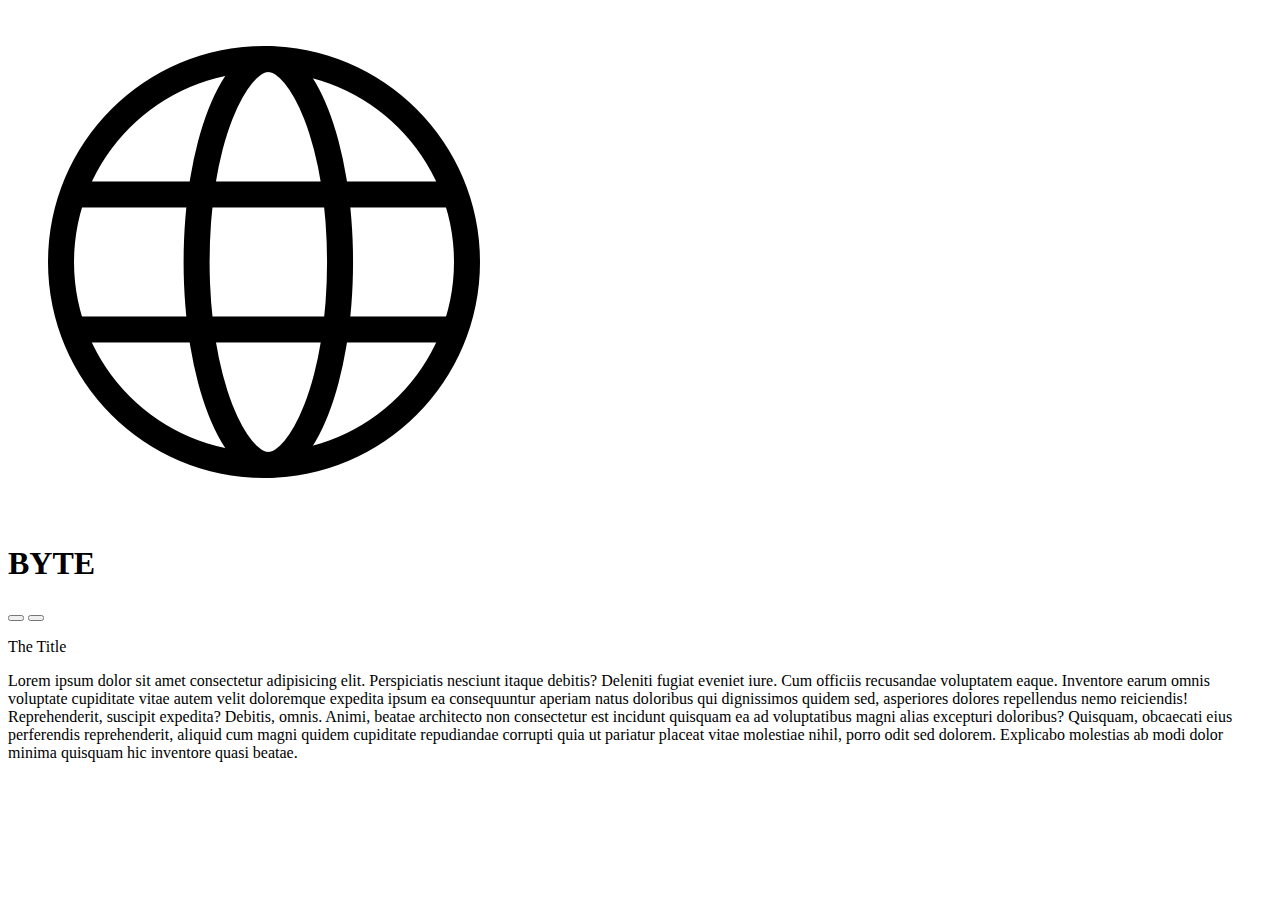
==== index.html @ 487608c2 "Add HTML header elements" ====
<!DOCTYPE html>
<html lang="en">
<head>
    <meta charset="UTF-8">
    <meta http-equiv="X-UA-Compatible" content="IE=edge">
    <meta name="viewport" content="width=device-width, initial-scale=1.0">
    <title>Document</title>
</head>
<body>
    <header class="header">
        <div class="left_header">
            <img src="images/internet-icon.png" alt="">
            <h1>BYTE</h1>
        <div class="right_header">
            <button class="home_btn">

            </button>
            <button class="calc_btn">
            </button>
        </div>
    
    </header>
    <div class="container">
        <div class="title">
            <p>The Title</p>
        <main class="content"> Lorem ipsum dolor sit amet consectetur adipisicing elit. Perspiciatis nesciunt itaque debitis? Deleniti fugiat eveniet iure. Cum officiis recusandae voluptatem eaque. Inventore earum omnis voluptate cupiditate vitae autem velit doloremque expedita ipsum ea consequuntur aperiam natus doloribus qui dignissimos quidem sed, asperiores dolores repellendus nemo reiciendis! Reprehenderit, suscipit expedita? Debitis, omnis. Animi, beatae architecto non consectetur est incidunt quisquam ea ad voluptatibus magni alias excepturi doloribus? Quisquam, obcaecati eius perferendis reprehenderit, aliquid cum magni quidem cupiditate repudiandae corrupti quia ut pariatur placeat vitae molestiae nihil, porro odit sed dolorem. Explicabo molestias ab modi dolor minima quisquam hic inventore quasi beatae.
        </main>

</body>
</html>
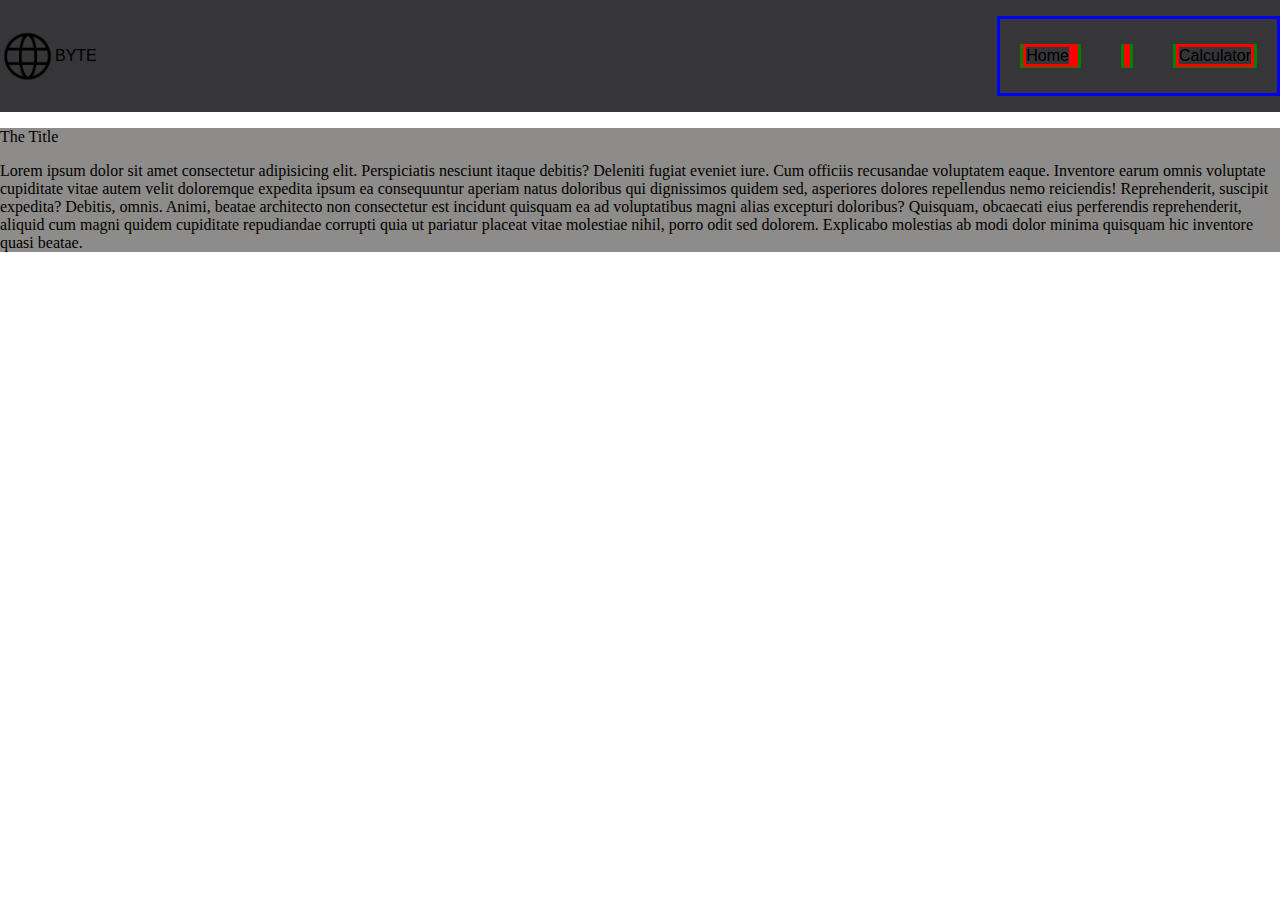
==== commit b76abb0c: "Header links and coloring" ====
--- a/index.html
+++ b/index.html
@@ -5,23 +5,25 @@
     <meta http-equiv="X-UA-Compatible" content="IE=edge">
     <meta name="viewport" content="width=device-width, initial-scale=1.0">
     <title>Document</title>
+    <link rel="stylesheet" href="styles.css">
 </head>
 <body>
-    <header class="header">
-        <div class="left_header">
-            <img src="images/internet-icon.png" alt="">
-            <h1>BYTE</h1>
-        <div class="right_header">
-            <button class="home_btn">
-
-            </button>
-            <button class="calc_btn">
-            </button>
+    <div class="header">
+        <nav>
+            <img src="images/internet-icon.png" class="logo"/>
+            <div class="title">
+                BYTE
+            </div>
+            <ul class="nav-links">
+                <li><a href="">Home<a><li>
+                <li><a href="">Calculator</a></li>
+            </ul>
+                
         </div>
     
-    </header>
+    </body>
     <div class="container">
-        <div class="title">
+        <div class="body">
             <p>The Title</p>
         <main class="content"> Lorem ipsum dolor sit amet consectetur adipisicing elit. Perspiciatis nesciunt itaque debitis? Deleniti fugiat eveniet iure. Cum officiis recusandae voluptatem eaque. Inventore earum omnis voluptate cupiditate vitae autem velit doloremque expedita ipsum ea consequuntur aperiam natus doloribus qui dignissimos quidem sed, asperiores dolores repellendus nemo reiciendis! Reprehenderit, suscipit expedita? Debitis, omnis. Animi, beatae architecto non consectetur est incidunt quisquam ea ad voluptatibus magni alias excepturi doloribus? Quisquam, obcaecati eius perferendis reprehenderit, aliquid cum magni quidem cupiditate repudiandae corrupti quia ut pariatur placeat vitae molestiae nihil, porro odit sed dolorem. Explicabo molestias ab modi dolor minima quisquam hic inventore quasi beatae.
         </main>
--- a/styles.css
+++ b/styles.css
@@ -0,0 +1,49 @@
+body {
+    margin: 0;
+}
+
+*, *::before, *::after {
+    box-sizing: border-box;
+}
+
+nav {
+    display: flex;
+    align-items: center;
+    justify-content: space-between;
+    font-family: arial, helvetica, sans-serif;
+    background-color: #363538;
+}
+
+.logo {
+    width: 55px;
+    height: 55px;
+    position: absolute; 
+}
+
+.title {
+    position: relative; left: 55px;
+     
+    
+}
+
+.nav-links{
+    padding: 25px 0;
+    border: 3px solid blue;
+}
+
+.nav-links li{
+    display: inline-block;
+    margin: 0 20px;
+    border: 3px solid green;
+}
+
+.nav-links li a {
+    text-decoration: none;
+    color:black;
+    padding: 5;
+    border: 3px solid red;
+}
+
+.body {
+    background-color: #8d8c8a
+}
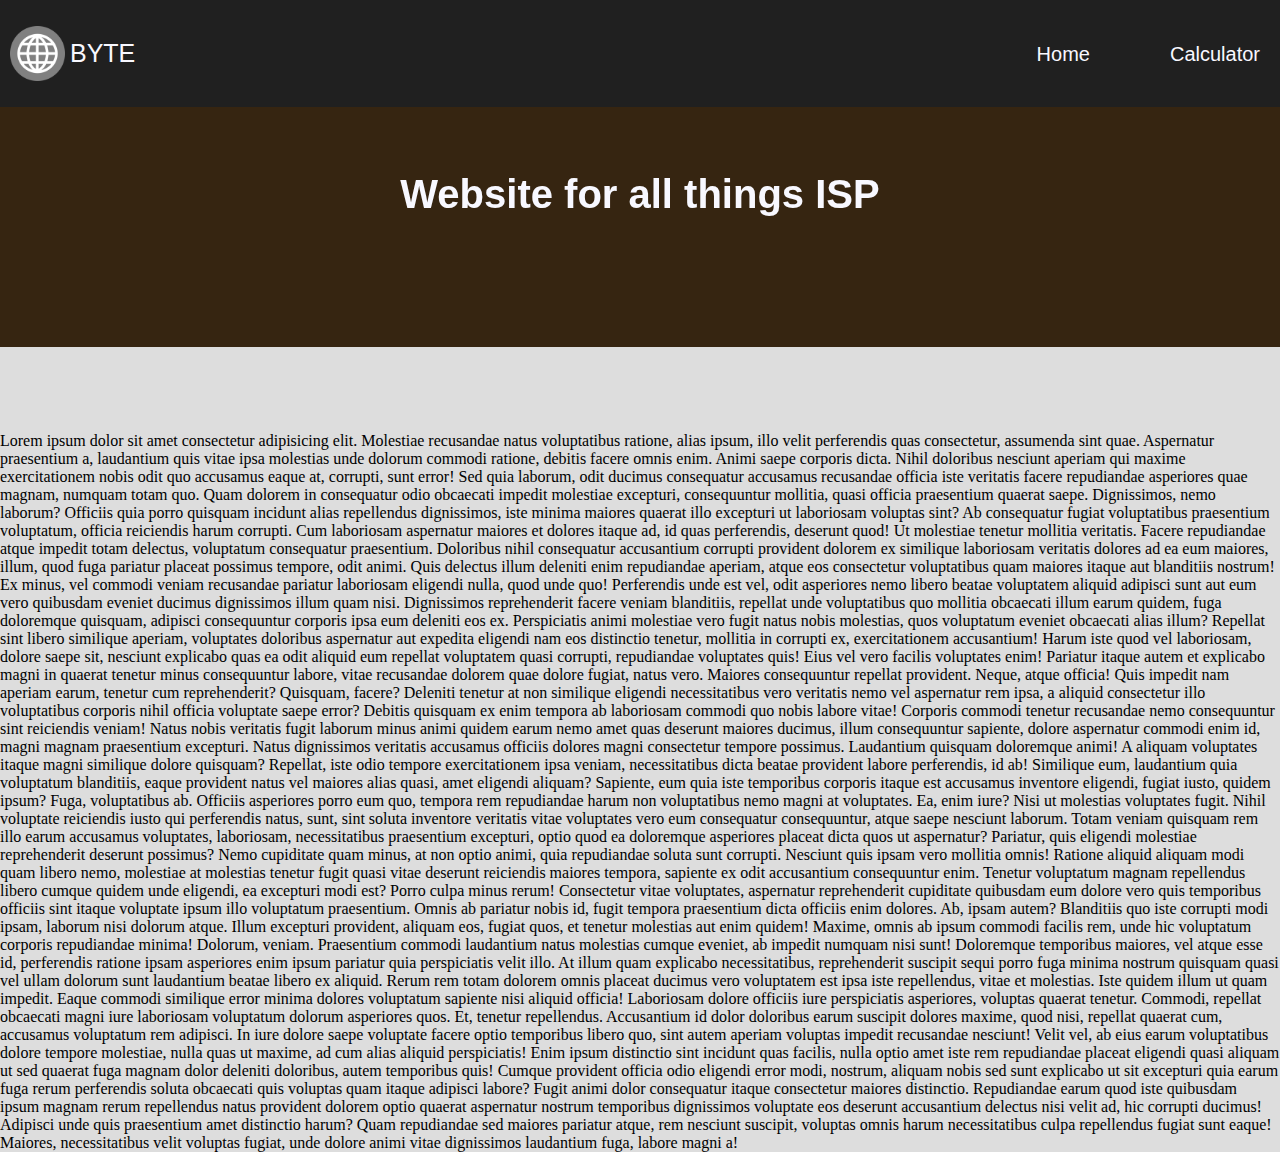
==== commit 58514531: "Updated logo, changed header/background color" ====
--- a/index.html
+++ b/index.html
@@ -11,21 +11,20 @@
     <div class="header">
         <nav>
             <img src="images/internet-icon.png" class="logo"/>
-            <div class="title">
+            <div class="webname">
                 BYTE
             </div>
             <ul class="nav-links">
                 <li><a href="">Home<a><li>
                 <li><a href="">Calculator</a></li>
             </ul>
-                
         </div>
     
     </body>
     <div class="container">
-        <div class="body">
-            <p>The Title</p>
-        <main class="content"> Lorem ipsum dolor sit amet consectetur adipisicing elit. Perspiciatis nesciunt itaque debitis? Deleniti fugiat eveniet iure. Cum officiis recusandae voluptatem eaque. Inventore earum omnis voluptate cupiditate vitae autem velit doloremque expedita ipsum ea consequuntur aperiam natus doloribus qui dignissimos quidem sed, asperiores dolores repellendus nemo reiciendis! Reprehenderit, suscipit expedita? Debitis, omnis. Animi, beatae architecto non consectetur est incidunt quisquam ea ad voluptatibus magni alias excepturi doloribus? Quisquam, obcaecati eius perferendis reprehenderit, aliquid cum magni quidem cupiditate repudiandae corrupti quia ut pariatur placeat vitae molestiae nihil, porro odit sed dolorem. Explicabo molestias ab modi dolor minima quisquam hic inventore quasi beatae.
+        <div class="title">
+            <p>Website for all things ISP</p> </div>
+        <main class="content"> Lorem ipsum dolor sit amet consectetur adipisicing elit. Molestiae recusandae natus voluptatibus ratione, alias ipsum, illo velit perferendis quas consectetur, assumenda sint quae. Aspernatur praesentium a, laudantium quis vitae ipsa molestias unde dolorum commodi ratione, debitis facere omnis enim. Animi saepe corporis dicta. Nihil doloribus nesciunt aperiam qui maxime exercitationem nobis odit quo accusamus eaque at, corrupti, sunt error! Sed quia laborum, odit ducimus consequatur accusamus recusandae officia iste veritatis facere repudiandae asperiores quae magnam, numquam totam quo. Quam dolorem in consequatur odio obcaecati impedit molestiae excepturi, consequuntur mollitia, quasi officia praesentium quaerat saepe. Dignissimos, nemo laborum? Officiis quia porro quisquam incidunt alias repellendus dignissimos, iste minima maiores quaerat illo excepturi ut laboriosam voluptas sint? Ab consequatur fugiat voluptatibus praesentium voluptatum, officia reiciendis harum corrupti. Cum laboriosam aspernatur maiores et dolores itaque ad, id quas perferendis, deserunt quod! Ut molestiae tenetur mollitia veritatis. Facere repudiandae atque impedit totam delectus, voluptatum consequatur praesentium. Doloribus nihil consequatur accusantium corrupti provident dolorem ex similique laboriosam veritatis dolores ad ea eum maiores, illum, quod fuga pariatur placeat possimus tempore, odit animi. Quis delectus illum deleniti enim repudiandae aperiam, atque eos consectetur voluptatibus quam maiores itaque aut blanditiis nostrum! Ex minus, vel commodi veniam recusandae pariatur laboriosam eligendi nulla, quod unde quo! Perferendis unde est vel, odit asperiores nemo libero beatae voluptatem aliquid adipisci sunt aut eum vero quibusdam eveniet ducimus dignissimos illum quam nisi. Dignissimos reprehenderit facere veniam blanditiis, repellat unde voluptatibus quo mollitia obcaecati illum earum quidem, fuga doloremque quisquam, adipisci consequuntur corporis ipsa eum deleniti eos ex. Perspiciatis animi molestiae vero fugit natus nobis molestias, quos voluptatum eveniet obcaecati alias illum? Repellat sint libero similique aperiam, voluptates doloribus aspernatur aut expedita eligendi nam eos distinctio tenetur, mollitia in corrupti ex, exercitationem accusantium! Harum iste quod vel laboriosam, dolore saepe sit, nesciunt explicabo quas ea odit aliquid eum repellat voluptatem quasi corrupti, repudiandae voluptates quis! Eius vel vero facilis voluptates enim! Pariatur itaque autem et explicabo magni in quaerat tenetur minus consequuntur labore, vitae recusandae dolorem quae dolore fugiat, natus vero. Maiores consequuntur repellat provident. Neque, atque officia! Quis impedit nam aperiam earum, tenetur cum reprehenderit? Quisquam, facere? Deleniti tenetur at non similique eligendi necessitatibus vero veritatis nemo vel aspernatur rem ipsa, a aliquid consectetur illo voluptatibus corporis nihil officia voluptate saepe error? Debitis quisquam ex enim tempora ab laboriosam commodi quo nobis labore vitae! Corporis commodi tenetur recusandae nemo consequuntur sint reiciendis veniam! Natus nobis veritatis fugit laborum minus animi quidem earum nemo amet quas deserunt maiores ducimus, illum consequuntur sapiente, dolore aspernatur commodi enim id, magni magnam praesentium excepturi. Natus dignissimos veritatis accusamus officiis dolores magni consectetur tempore possimus. Laudantium quisquam doloremque animi! A aliquam voluptates itaque magni similique dolore quisquam? Repellat, iste odio tempore exercitationem ipsa veniam, necessitatibus dicta beatae provident labore perferendis, id ab! Similique eum, laudantium quia voluptatum blanditiis, eaque provident natus vel maiores alias quasi, amet eligendi aliquam? Sapiente, eum quia iste temporibus corporis itaque est accusamus inventore eligendi, fugiat iusto, quidem ipsum? Fuga, voluptatibus ab. Officiis asperiores porro eum quo, tempora rem repudiandae harum non voluptatibus nemo magni at voluptates. Ea, enim iure? Nisi ut molestias voluptates fugit. Nihil voluptate reiciendis iusto qui perferendis natus, sunt, sint soluta inventore veritatis vitae voluptates vero eum consequatur consequuntur, atque saepe nesciunt laborum. Totam veniam quisquam rem illo earum accusamus voluptates, laboriosam, necessitatibus praesentium excepturi, optio quod ea doloremque asperiores placeat dicta quos ut aspernatur? Pariatur, quis eligendi molestiae reprehenderit deserunt possimus? Nemo cupiditate quam minus, at non optio animi, quia repudiandae soluta sunt corrupti. Nesciunt quis ipsam vero mollitia omnis! Ratione aliquid aliquam modi quam libero nemo, molestiae at molestias tenetur fugit quasi vitae deserunt reiciendis maiores tempora, sapiente ex odit accusantium consequuntur enim. Tenetur voluptatum magnam repellendus libero cumque quidem unde eligendi, ea excepturi modi est? Porro culpa minus rerum! Consectetur vitae voluptates, aspernatur reprehenderit cupiditate quibusdam eum dolore vero quis temporibus officiis sint itaque voluptate ipsum illo voluptatum praesentium. Omnis ab pariatur nobis id, fugit tempora praesentium dicta officiis enim dolores. Ab, ipsam autem? Blanditiis quo iste corrupti modi ipsam, laborum nisi dolorum atque. Illum excepturi provident, aliquam eos, fugiat quos, et tenetur molestias aut enim quidem! Maxime, omnis ab ipsum commodi facilis rem, unde hic voluptatum corporis repudiandae minima! Dolorum, veniam. Praesentium commodi laudantium natus molestias cumque eveniet, ab impedit numquam nisi sunt! Doloremque temporibus maiores, vel atque esse id, perferendis ratione ipsam asperiores enim ipsum pariatur quia perspiciatis velit illo. At illum quam explicabo necessitatibus, reprehenderit suscipit sequi porro fuga minima nostrum quisquam quasi vel ullam dolorum sunt laudantium beatae libero ex aliquid. Rerum rem totam dolorem omnis placeat ducimus vero voluptatem est ipsa iste repellendus, vitae et molestias. Iste quidem illum ut quam impedit. Eaque commodi similique error minima dolores voluptatum sapiente nisi aliquid officia! Laboriosam dolore officiis iure perspiciatis asperiores, voluptas quaerat tenetur. Commodi, repellat obcaecati magni iure laboriosam voluptatum dolorum asperiores quos. Et, tenetur repellendus. Accusantium id dolor doloribus earum suscipit dolores maxime, quod nisi, repellat quaerat cum, accusamus voluptatum rem adipisci. In iure dolore saepe voluptate facere optio temporibus libero quo, sint autem aperiam voluptas impedit recusandae nesciunt! Velit vel, ab eius earum voluptatibus dolore tempore molestiae, nulla quas ut maxime, ad cum alias aliquid perspiciatis! Enim ipsum distinctio sint incidunt quas facilis, nulla optio amet iste rem repudiandae placeat eligendi quasi aliquam ut sed quaerat fuga magnam dolor deleniti doloribus, autem temporibus quis! Cumque provident officia odio eligendi error modi, nostrum, aliquam nobis sed sunt explicabo ut sit excepturi quia earum fuga rerum perferendis soluta obcaecati quis voluptas quam itaque adipisci labore? Fugit animi dolor consequatur itaque consectetur maiores distinctio. Repudiandae earum quod iste quibusdam ipsum magnam rerum repellendus natus provident dolorem optio quaerat aspernatur nostrum temporibus dignissimos voluptate eos deserunt accusantium delectus nisi velit ad, hic corrupti ducimus! Adipisci unde quis praesentium amet distinctio harum? Quam repudiandae sed maiores pariatur atque, rem nesciunt suscipit, voluptas omnis harum necessitatibus culpa repellendus fugiat sunt eaque! Maiores, necessitatibus velit voluptas fugiat, unde dolore animi vitae dignissimos laudantium fuga, labore magni a!
         </main>
 
 </body>
--- a/styles.css
+++ b/styles.css
@@ -1,49 +1,68 @@
 body {
     margin: 0;
+    padding-bottom: 50px;
+    background-color: #362511;
 }
 
 *, *::before, *::after {
     box-sizing: border-box;
 }
 
+.header{
+    position: sticky; top: 0;
+}
 nav {
     display: flex;
+    align-self: flex-start;
     align-items: center;
     justify-content: space-between;
     font-family: arial, helvetica, sans-serif;
-    background-color: #363538;
+    background-color: #202020;
 }
 
 .logo {
+    position: relative; left: 10px;
     width: 55px;
     height: 55px;
-    position: absolute; 
+    position: absolute;
 }
 
-.title {
-    position: relative; left: 55px;
-     
-    
+.webname {
+    position: relative; left: 70px;
+    font-size: 25px;
+    color: #f8f8ff;
 }
 
 .nav-links{
-    padding: 25px 0;
-    border: 3px solid blue;
+    padding: 5px 0;
 }
 
 .nav-links li{
     display: inline-block;
-    margin: 0 20px;
-    border: 3px solid green;
+    padding: 20px;
 }
 
 .nav-links li a {
     text-decoration: none;
-    color:black;
+    color: #f8f8ff;
     padding: 5;
-    border: 3px solid red;
+    font-size: 20px;
 }
 
-.body {
-    background-color: #8d8c8a
+a:hover {
+    background-color: #F8F8FF
 }
+
+.container {
+    background-color: #DDDDDD;
+    position : relative; top: 200px
+}
+
+.title {
+    text-align: center;
+    font-size: 40px;
+    font-weight: bold;
+    position: relative; bottom: 175px;
+    font-family: arial, helvetica, sans-serif;
+    color: #f8f8ff
+}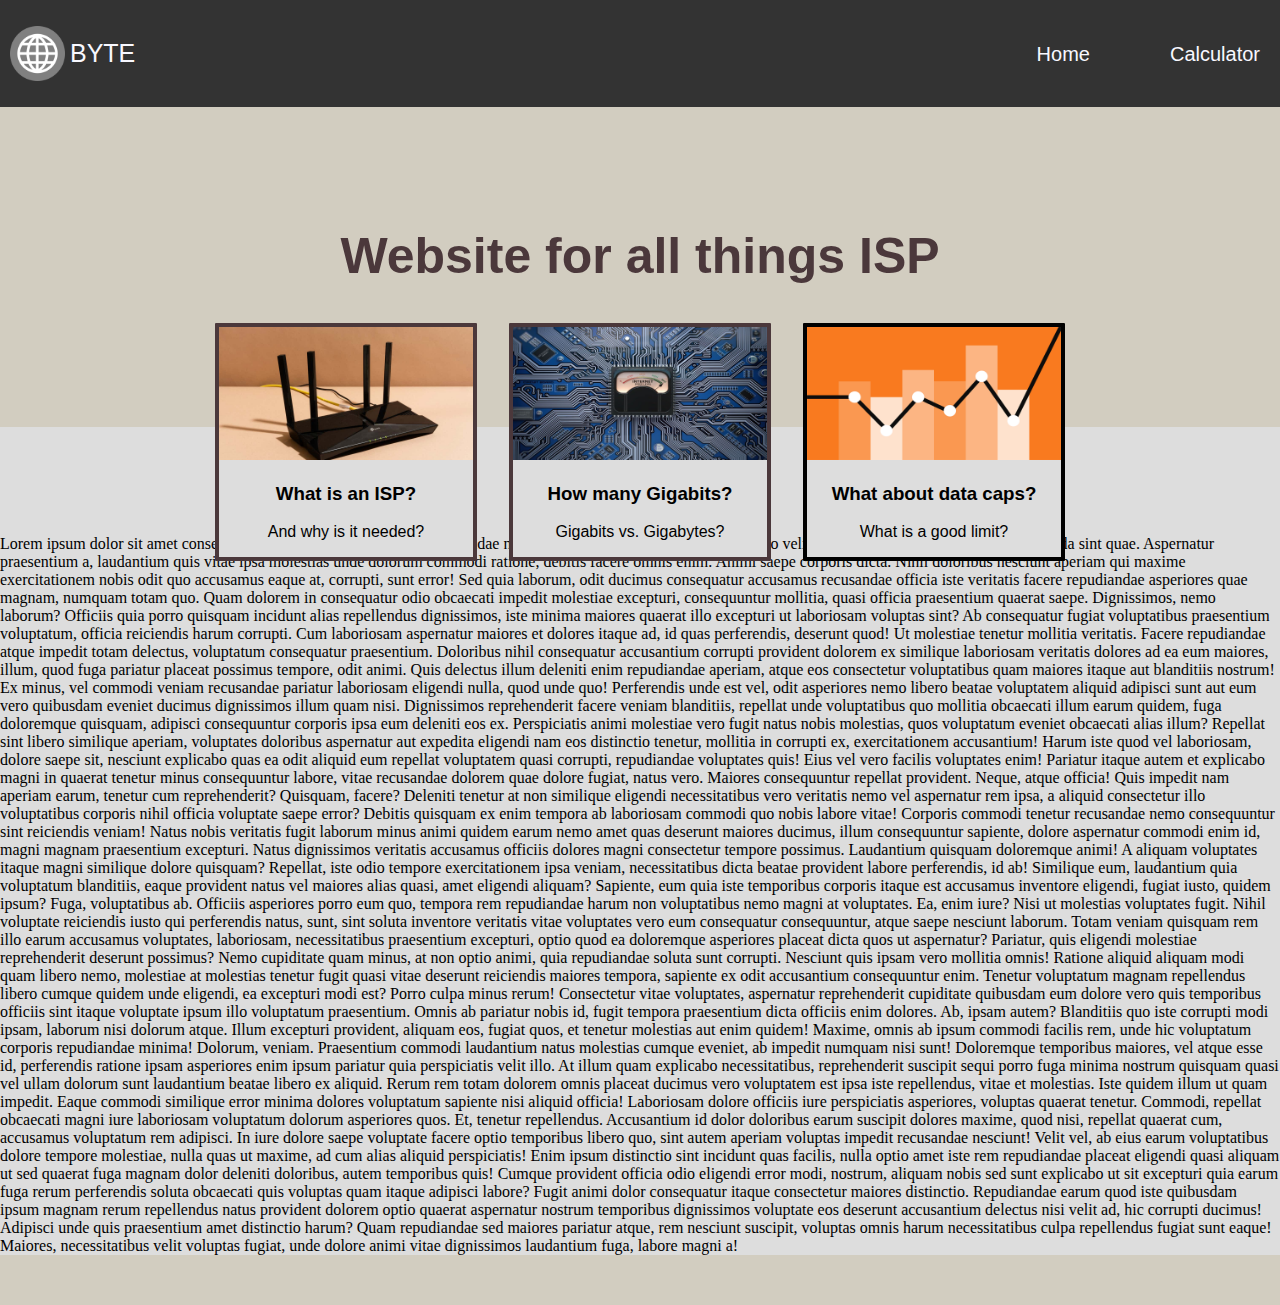
==== commit e9f8483a: "Cards Added and Tan Color" ====
--- a/index.html
+++ b/index.html
@@ -19,8 +19,30 @@
                 <li><a href="">Calculator</a></li>
             </ul>
         </div>
-    
     </body>
+    <div class="cards">
+        <a class="card1" href="#">
+            <img src="images/Router.jpeg" style="width:100%"/>
+            <h3>What is an ISP?</h3>
+            <p class="small">And why is it needed?</p>
+            <div class="go-corner" href="#">
+            </div>
+        </a>
+        <a class="card2" href="#">
+            <img src="images/gigabit.jpeg" style="width:100%"/>
+            <h3>How many Gigabits?</h3>
+            <p class="small">Gigabits vs. Gigabytes?</p>
+            <div class="go-corner" href="#">
+            </div>
+        </a>
+        <a class="card3" href="#">
+            <img src="images/Data_Cap.png" style="width:100%"/>
+            <h3>What about data caps?</h3>
+            <p class="small">What is a good limit?</p>
+            <div class="go-corner" href="#">
+            </div>
+        </a>
+    </div>
     <div class="container">
         <div class="title">
             <p>Website for all things ISP</p> </div>
--- a/styles.css
+++ b/styles.css
@@ -1,7 +1,7 @@
 body {
     margin: 0;
     padding-bottom: 50px;
-    background-color: #362511;
+    background-color: #D2CDC0;
 }
 
 *, *::before, *::after {
@@ -10,6 +10,8 @@
 
 .header{
     position: sticky; top: 0;
+    background-color: #202020;
+    z-index: 1;
 }
 nav {
     display: flex;
@@ -17,7 +19,7 @@
     align-items: center;
     justify-content: space-between;
     font-family: arial, helvetica, sans-serif;
-    background-color: #202020;
+    background-color: #333333;
 }
 
 .logo {
@@ -50,19 +52,89 @@
 }
 
 a:hover {
-    background-color: #F8F8FF
+    background-color: #F8F8FF;
 }
 
 .container {
     background-color: #DDDDDD;
-    position : relative; top: 200px
+    position : relative;
+    z-index: -2;
 }
 
 .title {
     text-align: center;
-    font-size: 40px;
+    font-size: 50px;
     font-weight: bold;
-    position: relative; bottom: 175px;
+    position: relative; bottom: 200px;
     font-family: arial, helvetica, sans-serif;
-    color: #f8f8ff
+    color:#4B383B;
+}
+
+.cards {
+    display: flex;
+    align-items: flex-start;
+    justify-content: center;
+    position: relative; top: 200px;
+    font-family: arial, helvetica, sans-serif;
+}
+
+.card1 {
+    display: block;
+    top: 0px;
+    position: relative;
+    max-width: 262px;
+    background-color: #DDDDDD;
+    color: black;
+    text-align: center;
+    border-radius: 1px;
+    margin: 1rem;
+    text-decoration: none;
+    overflow: hidden;
+    border: 4px solid #4B383B;
+    
+}
+
+.card1:hover {
+    transform: scale(1.1);
+    transition: transform 0.2s ease;
+}
+
+.card2 {
+    display: block;
+    top: 0px;
+    position: relative;
+    max-width: 262px;
+    background-color: #DDDDDD;
+    color: black;
+    text-align: center;
+    border-radius: 1px;
+    margin: 1rem;
+    text-decoration: none;
+    overflow: hidden;
+    border: 4px solid #4B383B;
+}
+
+.card2:hover {
+    transform: scale(1.1);
+    transition: transform 0.2s ease;
+}
+
+.card3 {
+    display: block;
+    top: 0px;
+    position: relative;
+    max-width: 262px;
+    background-color: #DDDDDD;
+    color: black;
+    text-align: center;
+    border-radius: 1px;
+    margin: 1rem;
+    text-decoration: none;
+    overflow: hidden;
+    border: 4px solid ;
+}
+
+.card3:hover {
+    transform: scale(1.1);
+    transition: transform 0.2s ease;
 }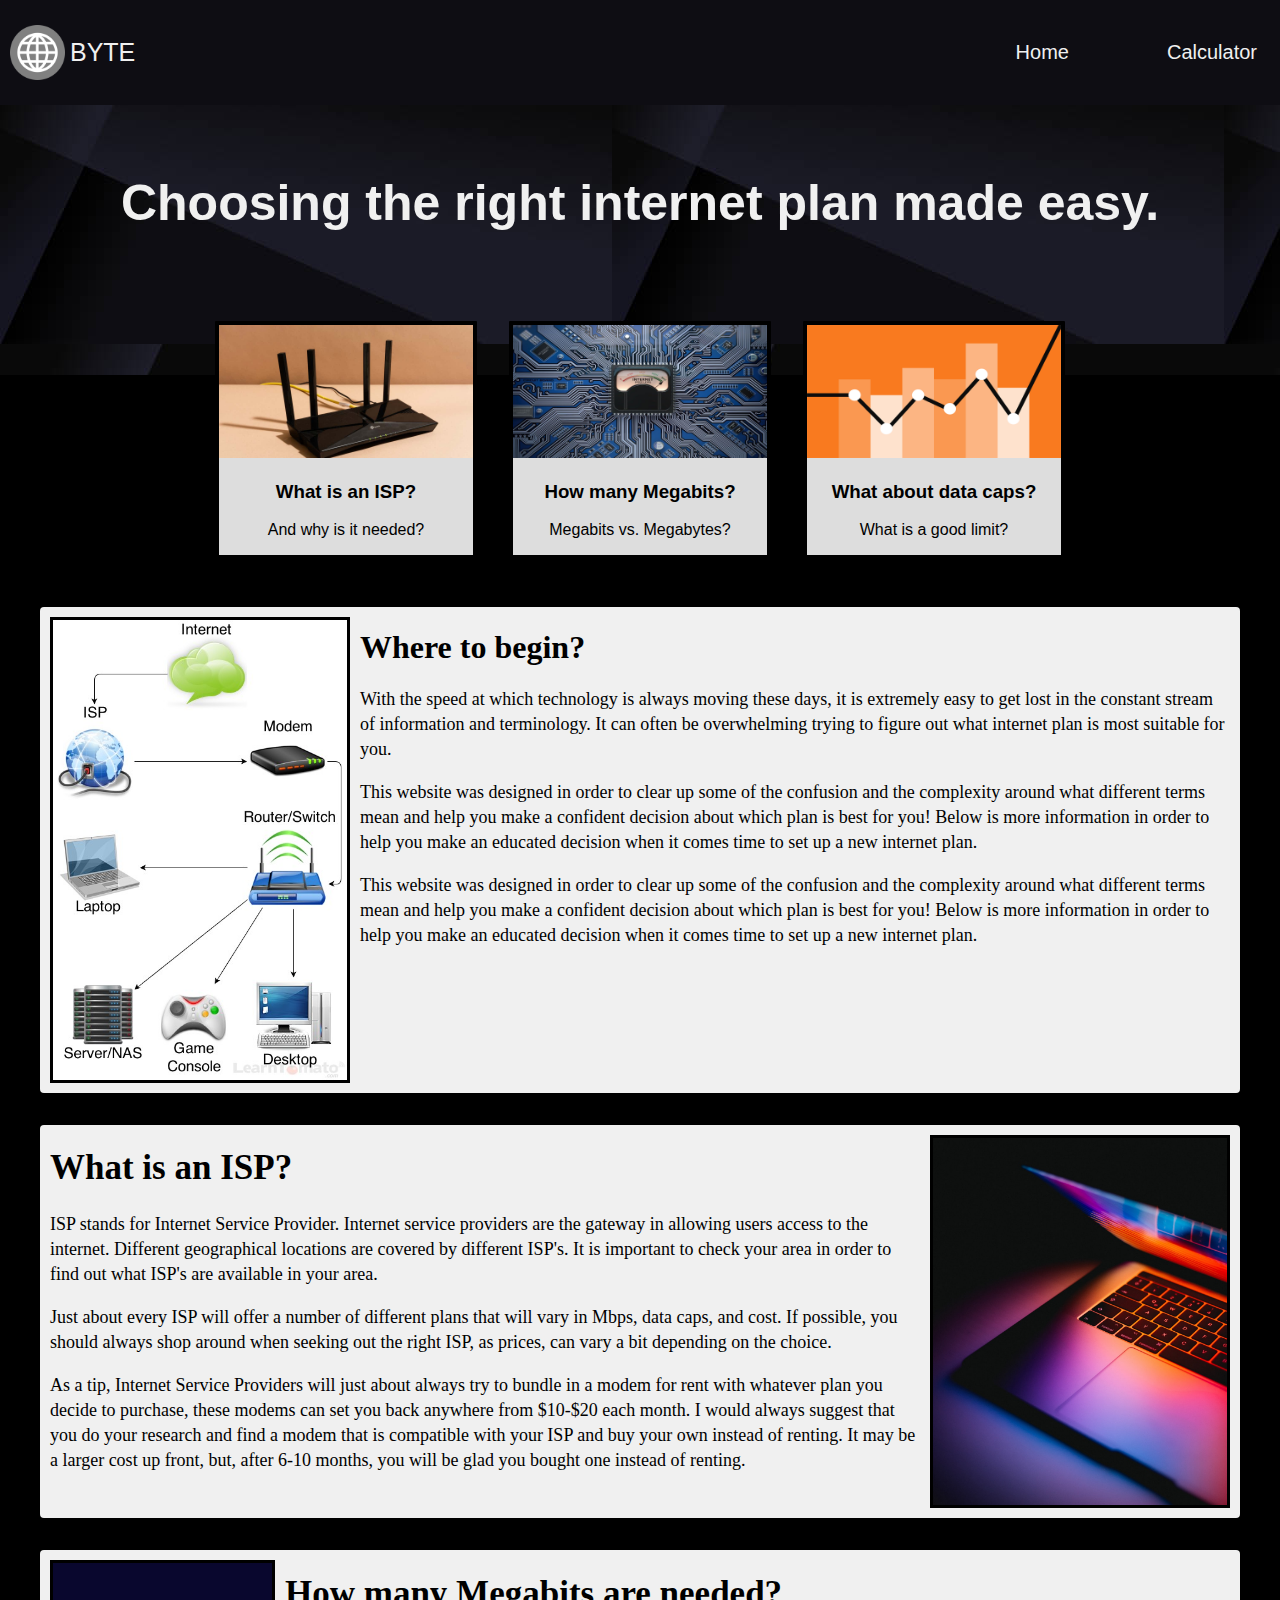
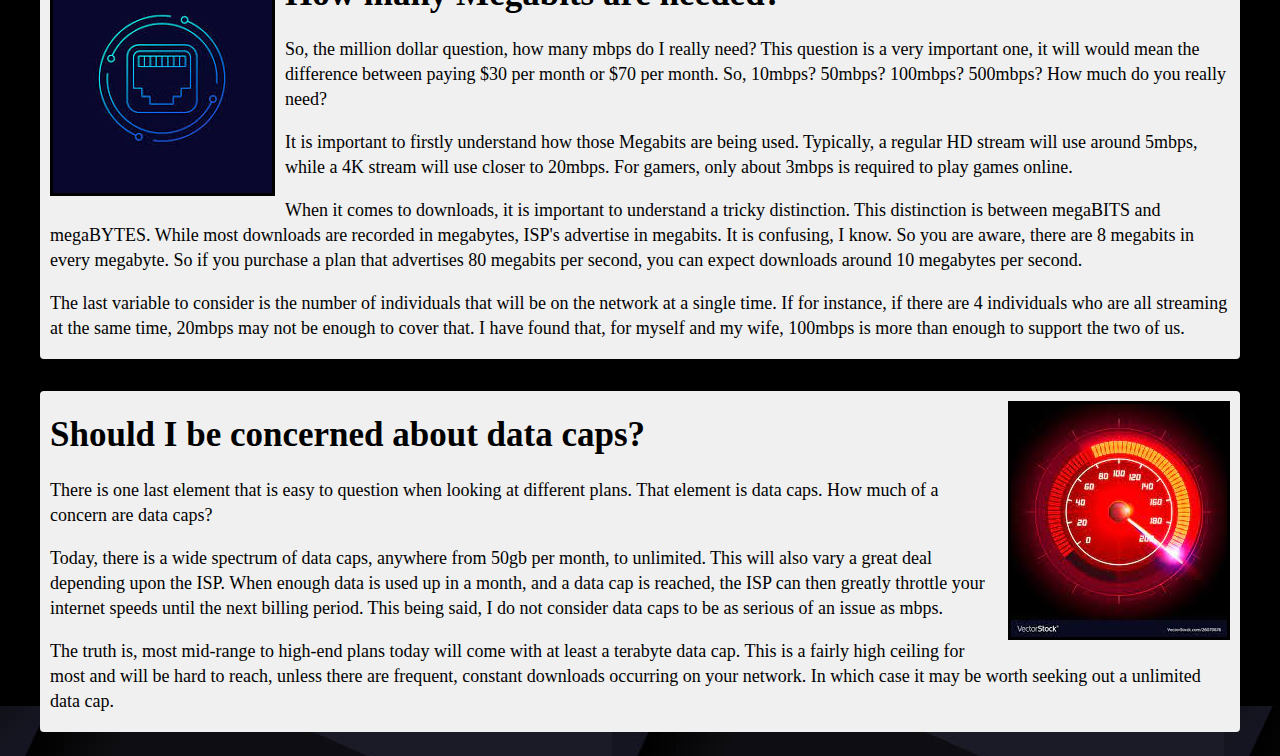
==== commit d4090c19: "Main Page Content, Functioning Cards, Dark Theme" ====
--- a/index.html
+++ b/index.html
@@ -21,21 +21,21 @@
         </div>
     </body>
     <div class="cards">
-        <a class="card1" href="#">
+        <a class="card1" href="#section_2">
             <img src="images/Router.jpeg" style="width:100%"/>
             <h3>What is an ISP?</h3>
             <p class="small">And why is it needed?</p>
             <div class="go-corner" href="#">
             </div>
         </a>
-        <a class="card2" href="#">
+        <a class="card2" href="#section_3">
             <img src="images/gigabit.jpeg" style="width:100%"/>
-            <h3>How many Gigabits?</h3>
-            <p class="small">Gigabits vs. Gigabytes?</p>
+            <h3>How many Megabits?</h3>
+            <p class="small">Megabits vs. Megabytes?</p>
             <div class="go-corner" href="#">
             </div>
         </a>
-        <a class="card3" href="#">
+        <a class="card3" href="#section_4">
             <img src="images/Data_Cap.png" style="width:100%"/>
             <h3>What about data caps?</h3>
             <p class="small">What is a good limit?</p>
@@ -45,8 +45,68 @@
     </div>
     <div class="container">
         <div class="title">
-            <p>Website for all things ISP</p> </div>
-        <main class="content"> Lorem ipsum dolor sit amet consectetur adipisicing elit. Molestiae recusandae natus voluptatibus ratione, alias ipsum, illo velit perferendis quas consectetur, assumenda sint quae. Aspernatur praesentium a, laudantium quis vitae ipsa molestias unde dolorum commodi ratione, debitis facere omnis enim. Animi saepe corporis dicta. Nihil doloribus nesciunt aperiam qui maxime exercitationem nobis odit quo accusamus eaque at, corrupti, sunt error! Sed quia laborum, odit ducimus consequatur accusamus recusandae officia iste veritatis facere repudiandae asperiores quae magnam, numquam totam quo. Quam dolorem in consequatur odio obcaecati impedit molestiae excepturi, consequuntur mollitia, quasi officia praesentium quaerat saepe. Dignissimos, nemo laborum? Officiis quia porro quisquam incidunt alias repellendus dignissimos, iste minima maiores quaerat illo excepturi ut laboriosam voluptas sint? Ab consequatur fugiat voluptatibus praesentium voluptatum, officia reiciendis harum corrupti. Cum laboriosam aspernatur maiores et dolores itaque ad, id quas perferendis, deserunt quod! Ut molestiae tenetur mollitia veritatis. Facere repudiandae atque impedit totam delectus, voluptatum consequatur praesentium. Doloribus nihil consequatur accusantium corrupti provident dolorem ex similique laboriosam veritatis dolores ad ea eum maiores, illum, quod fuga pariatur placeat possimus tempore, odit animi. Quis delectus illum deleniti enim repudiandae aperiam, atque eos consectetur voluptatibus quam maiores itaque aut blanditiis nostrum! Ex minus, vel commodi veniam recusandae pariatur laboriosam eligendi nulla, quod unde quo! Perferendis unde est vel, odit asperiores nemo libero beatae voluptatem aliquid adipisci sunt aut eum vero quibusdam eveniet ducimus dignissimos illum quam nisi. Dignissimos reprehenderit facere veniam blanditiis, repellat unde voluptatibus quo mollitia obcaecati illum earum quidem, fuga doloremque quisquam, adipisci consequuntur corporis ipsa eum deleniti eos ex. Perspiciatis animi molestiae vero fugit natus nobis molestias, quos voluptatum eveniet obcaecati alias illum? Repellat sint libero similique aperiam, voluptates doloribus aspernatur aut expedita eligendi nam eos distinctio tenetur, mollitia in corrupti ex, exercitationem accusantium! Harum iste quod vel laboriosam, dolore saepe sit, nesciunt explicabo quas ea odit aliquid eum repellat voluptatem quasi corrupti, repudiandae voluptates quis! Eius vel vero facilis voluptates enim! Pariatur itaque autem et explicabo magni in quaerat tenetur minus consequuntur labore, vitae recusandae dolorem quae dolore fugiat, natus vero. Maiores consequuntur repellat provident. Neque, atque officia! Quis impedit nam aperiam earum, tenetur cum reprehenderit? Quisquam, facere? Deleniti tenetur at non similique eligendi necessitatibus vero veritatis nemo vel aspernatur rem ipsa, a aliquid consectetur illo voluptatibus corporis nihil officia voluptate saepe error? Debitis quisquam ex enim tempora ab laboriosam commodi quo nobis labore vitae! Corporis commodi tenetur recusandae nemo consequuntur sint reiciendis veniam! Natus nobis veritatis fugit laborum minus animi quidem earum nemo amet quas deserunt maiores ducimus, illum consequuntur sapiente, dolore aspernatur commodi enim id, magni magnam praesentium excepturi. Natus dignissimos veritatis accusamus officiis dolores magni consectetur tempore possimus. Laudantium quisquam doloremque animi! A aliquam voluptates itaque magni similique dolore quisquam? Repellat, iste odio tempore exercitationem ipsa veniam, necessitatibus dicta beatae provident labore perferendis, id ab! Similique eum, laudantium quia voluptatum blanditiis, eaque provident natus vel maiores alias quasi, amet eligendi aliquam? Sapiente, eum quia iste temporibus corporis itaque est accusamus inventore eligendi, fugiat iusto, quidem ipsum? Fuga, voluptatibus ab. Officiis asperiores porro eum quo, tempora rem repudiandae harum non voluptatibus nemo magni at voluptates. Ea, enim iure? Nisi ut molestias voluptates fugit. Nihil voluptate reiciendis iusto qui perferendis natus, sunt, sint soluta inventore veritatis vitae voluptates vero eum consequatur consequuntur, atque saepe nesciunt laborum. Totam veniam quisquam rem illo earum accusamus voluptates, laboriosam, necessitatibus praesentium excepturi, optio quod ea doloremque asperiores placeat dicta quos ut aspernatur? Pariatur, quis eligendi molestiae reprehenderit deserunt possimus? Nemo cupiditate quam minus, at non optio animi, quia repudiandae soluta sunt corrupti. Nesciunt quis ipsam vero mollitia omnis! Ratione aliquid aliquam modi quam libero nemo, molestiae at molestias tenetur fugit quasi vitae deserunt reiciendis maiores tempora, sapiente ex odit accusantium consequuntur enim. Tenetur voluptatum magnam repellendus libero cumque quidem unde eligendi, ea excepturi modi est? Porro culpa minus rerum! Consectetur vitae voluptates, aspernatur reprehenderit cupiditate quibusdam eum dolore vero quis temporibus officiis sint itaque voluptate ipsum illo voluptatum praesentium. Omnis ab pariatur nobis id, fugit tempora praesentium dicta officiis enim dolores. Ab, ipsam autem? Blanditiis quo iste corrupti modi ipsam, laborum nisi dolorum atque. Illum excepturi provident, aliquam eos, fugiat quos, et tenetur molestias aut enim quidem! Maxime, omnis ab ipsum commodi facilis rem, unde hic voluptatum corporis repudiandae minima! Dolorum, veniam. Praesentium commodi laudantium natus molestias cumque eveniet, ab impedit numquam nisi sunt! Doloremque temporibus maiores, vel atque esse id, perferendis ratione ipsam asperiores enim ipsum pariatur quia perspiciatis velit illo. At illum quam explicabo necessitatibus, reprehenderit suscipit sequi porro fuga minima nostrum quisquam quasi vel ullam dolorum sunt laudantium beatae libero ex aliquid. Rerum rem totam dolorem omnis placeat ducimus vero voluptatem est ipsa iste repellendus, vitae et molestias. Iste quidem illum ut quam impedit. Eaque commodi similique error minima dolores voluptatum sapiente nisi aliquid officia! Laboriosam dolore officiis iure perspiciatis asperiores, voluptas quaerat tenetur. Commodi, repellat obcaecati magni iure laboriosam voluptatum dolorum asperiores quos. Et, tenetur repellendus. Accusantium id dolor doloribus earum suscipit dolores maxime, quod nisi, repellat quaerat cum, accusamus voluptatum rem adipisci. In iure dolore saepe voluptate facere optio temporibus libero quo, sint autem aperiam voluptas impedit recusandae nesciunt! Velit vel, ab eius earum voluptatibus dolore tempore molestiae, nulla quas ut maxime, ad cum alias aliquid perspiciatis! Enim ipsum distinctio sint incidunt quas facilis, nulla optio amet iste rem repudiandae placeat eligendi quasi aliquam ut sed quaerat fuga magnam dolor deleniti doloribus, autem temporibus quis! Cumque provident officia odio eligendi error modi, nostrum, aliquam nobis sed sunt explicabo ut sit excepturi quia earum fuga rerum perferendis soluta obcaecati quis voluptas quam itaque adipisci labore? Fugit animi dolor consequatur itaque consectetur maiores distinctio. Repudiandae earum quod iste quibusdam ipsum magnam rerum repellendus natus provident dolorem optio quaerat aspernatur nostrum temporibus dignissimos voluptate eos deserunt accusantium delectus nisi velit ad, hic corrupti ducimus! Adipisci unde quis praesentium amet distinctio harum? Quam repudiandae sed maiores pariatur atque, rem nesciunt suscipit, voluptas omnis harum necessitatibus culpa repellendus fugiat sunt eaque! Maiores, necessitatibus velit voluptas fugiat, unde dolore animi vitae dignissimos laudantium fuga, labore magni a!
+            <p>Choosing the right internet plan made easy.</p> </div>
+        <main class="content">
+            <div class="section_1">
+                <img src="images/body_photo_1.jpeg" class="body_photo_1">
+                <h1 class="body_header_1">Where to begin?</h1>
+                <div class= body_text>
+                    <p> With the speed at which technology is always moving these days, it is extremely easy to get lost in the constant stream of information and terminology. It can often be overwhelming trying to figure out what internet plan is most suitable for you. 
+                    </p>
+                    <p>
+                    This website was designed in order to clear up some of the confusion and the complexity around what different terms mean and help you make a confident decision about which plan is best for you! Below is more information in order to help you make an educated decision when it comes time to set up a new internet plan.
+                    </p>
+                    <p>
+                     This website was designed in order to clear up some of the confusion and the complexity around what different terms mean and help you make a confident decision about which plan is best for you! Below is more information in order to help you make an educated decision when it comes time to set up a new internet plan.
+                    </p>
+                </div>
+            </div>
+            <div class="section_2", id="section_2">
+                 <img src="images/body_photo_2.jpeg" class="body_photo_2">
+                <h1 class="body_header">What is an ISP?</h1>
+                <div class= body_text>
+                    <p> ISP stands for Internet Service Provider. Internet service providers are the gateway in allowing users access to the internet. Different geographical locations are covered by different ISP's. It is important to check your area in order to find out what ISP's are available in your area.
+                    </p>
+                    <p>
+                    Just about every ISP will offer a number of different plans that will vary in Mbps, data caps, and cost. If possible, you should always shop around when seeking out the right ISP, as prices, can vary a bit depending on the choice. 
+                    </p>
+                    <p>
+                    As a tip, Internet Service Providers will just about always try to bundle in a modem for rent with whatever plan you decide to purchase, these modems can set you back anywhere from $10-$20 each month. I would always suggest that you do your research and find a modem that is compatible with your ISP and buy your own instead of renting. It may be a larger cost up front, but, after 6-10 months, you will be glad you bought one instead of renting. 
+                    </p>
+                </div>
+            </div>
+            <div class="section_3", id="section_3">
+                <img src="images/body_photo_3.jpeg" class="body_photo_3">
+                <h1 class="body_header">How many Megabits are needed?</h1>
+                    <div class= body_text>
+                        <p> So, the million dollar question, how many mbps do I really need? This question is a very important one, it will would mean the difference between paying $30 per month or $70 per month. So, 10mbps? 50mbps? 100mbps? 500mbps? How much do you really need?  
+                        </p>
+                        <p>
+                        It is important to firstly understand how those Megabits are being used. Typically, a regular HD stream will use around 5mbps, while a 4K stream will use closer to 20mbps. For gamers, only about 3mbps is required to play games online. 
+                        </p>
+                        <p>
+                            When it comes to downloads, it is important to understand a tricky distinction. This distinction is between megaBITS and megaBYTES. While most downloads are recorded in megabytes, ISP's advertise in megabits. It is confusing, I know. So you are aware, there are 8 megabits in every megabyte. So if you purchase a plan that advertises 80 megabits per second, you can expect downloads around 10 megabytes per second.
+                        </p>
+                        <p>
+                            The last variable to consider is the number of individuals that will be on the network at a single time. If for instance, if there are 4 individuals who are all streaming at the same time, 20mbps may not be enough to cover that.
+                            I have found that, for myself and my wife, 100mbps is more than enough to support the two of us.
+                        </p>
+                    </div> 
+                </div>
+                <div class="section_4", id="section_4">
+                <img src="images/body_photo_4.jpeg" class="body_photo_4">
+                <h1 class="body_header">Should I be concerned about data caps?</h1>
+                    <div class= body_text>
+                        <p> There is one last element that is easy to question when looking at different plans. That element is data caps. How much of a concern are data caps?
+                        </p>
+                        <p>
+                        Today, there is a wide spectrum of data caps, anywhere from 50gb per month, to unlimited. This will also vary a great deal depending upon the ISP. When enough data is used up in a month, and a data cap is reached, the ISP can then greatly throttle your internet speeds until the next billing period. This being said, I do not consider data caps to be as serious of an issue as mbps.   
+                        </p>
+                        <p>
+                        The truth is, most mid-range to high-end plans today will come with at least a terabyte data cap. This is a fairly high ceiling for most and will be hard to reach, unless there are frequent, constant downloads occurring on your network. In which case it may be worth seeking out a unlimited data cap.
+                    </p>
+                </div> 
+            </div>
         </main>
 
 </body>
--- a/styles.css
+++ b/styles.css
@@ -1,7 +1,7 @@
 body {
     margin: 0;
     padding-bottom: 50px;
-    background-color: #D2CDC0;
+    background-image: url(../images/background.jpeg);
 }
 
 *, *::before, *::after {
@@ -19,7 +19,7 @@
     align-items: center;
     justify-content: space-between;
     font-family: arial, helvetica, sans-serif;
-    background-color: #333333;
+    background-color: #0E0D13;
 }
 
 .logo {
@@ -32,7 +32,7 @@
 .webname {
     position: relative; left: 70px;
     font-size: 25px;
-    color: #f8f8ff;
+    color: #F0F0F0;
 }
 
 .nav-links{
@@ -46,28 +46,22 @@
 
 .nav-links li a {
     text-decoration: none;
-    color: #f8f8ff;
-    padding: 5;
+    color: #F0F0F0;
+    padding: 3px;
     font-size: 20px;
 }
 
 a:hover {
-    background-color: #F8F8FF;
-}
-
-.container {
-    background-color: #DDDDDD;
-    position : relative;
-    z-index: -2;
+    background-color: #1C1C25;
 }
 
 .title {
     text-align: center;
     font-size: 50px;
     font-weight: bold;
-    position: relative; bottom: 200px;
+    position: relative; bottom: 275px;
     font-family: arial, helvetica, sans-serif;
-    color:#4B383B;
+    color: #F0F0F0
 }
 
 .cards {
@@ -90,7 +84,7 @@
     margin: 1rem;
     text-decoration: none;
     overflow: hidden;
-    border: 4px solid #4B383B;
+    border: 4px solid black;
     
 }
 
@@ -111,7 +105,7 @@
     margin: 1rem;
     text-decoration: none;
     overflow: hidden;
-    border: 4px solid #4B383B;
+    border: 4px solid black;
 }
 
 .card2:hover {
@@ -137,4 +131,99 @@
 .card3:hover {
     transform: scale(1.1);
     transition: transform 0.2s ease;
+}
+
+.container {
+    background-color: black;
+    z-index: -2;
+    padding: 1.5rem;
+}
+
+.content {
+    position: relative; top: 50px;
+    display: flex;
+    flex-wrap: wrap;
+    gap: 2rem;
+    justify-content: center;
+}
+
+.section_1 {
+    background-color: #F0F0F0;
+    gap: 1.5rem;
+    justify-content: center;
+    max-width: 75rem;
+    border-radius: 4px;
+}
+
+.body_photo_1 {
+    float: left;
+    max-width: 300px;
+    max-height: 500px;
+    shape-outside: circle;
+    border: 3px solid black;
+    margin: 10px;
+   
+}
+
+.body_header {
+    padding-left: 10px;
+    padding-right: 10px;
+    font-size: 35px;
+}
+
+.body_text {
+    padding: 0px 10px;
+    font-size: 18px;
+    line-height:25px;
+}
+
+.section_2 {
+    background-color: #F0F0F0;
+    gap: 1.5rem;
+    justify-content: center;
+    max-width: 75rem;
+    border-radius: 4px;
+}
+
+.body_photo_2 {
+    float: right;
+    max-width: 300px;
+    max-height: 500px;
+    border: 3px solid black;
+    margin: 10px;
+   
+}
+
+.section_3 {
+    background-color: #F0F0F0;
+    gap: 1.5rem;
+    justify-content: center;
+    max-width: 75rem;
+    border-radius: 4px;
+}
+
+.body_photo_3 {
+    float: left;
+    max-width: 300px;
+    max-height: 500px;
+    border: 3px solid black;
+    margin: 10px;
+   
+}
+
+.section_4 {
+    background-color: #F0F0F0;
+    gap: 1.5rem;
+    justify-content: center;
+    max-width: 75rem;
+    border-radius: 4px;
+}
+
+.body_photo_4 {
+    float: right;
+    max-width: 300px;
+    max-height: 500px;
+    border: 3px solid black;
+    margin: 10px;
+   
 }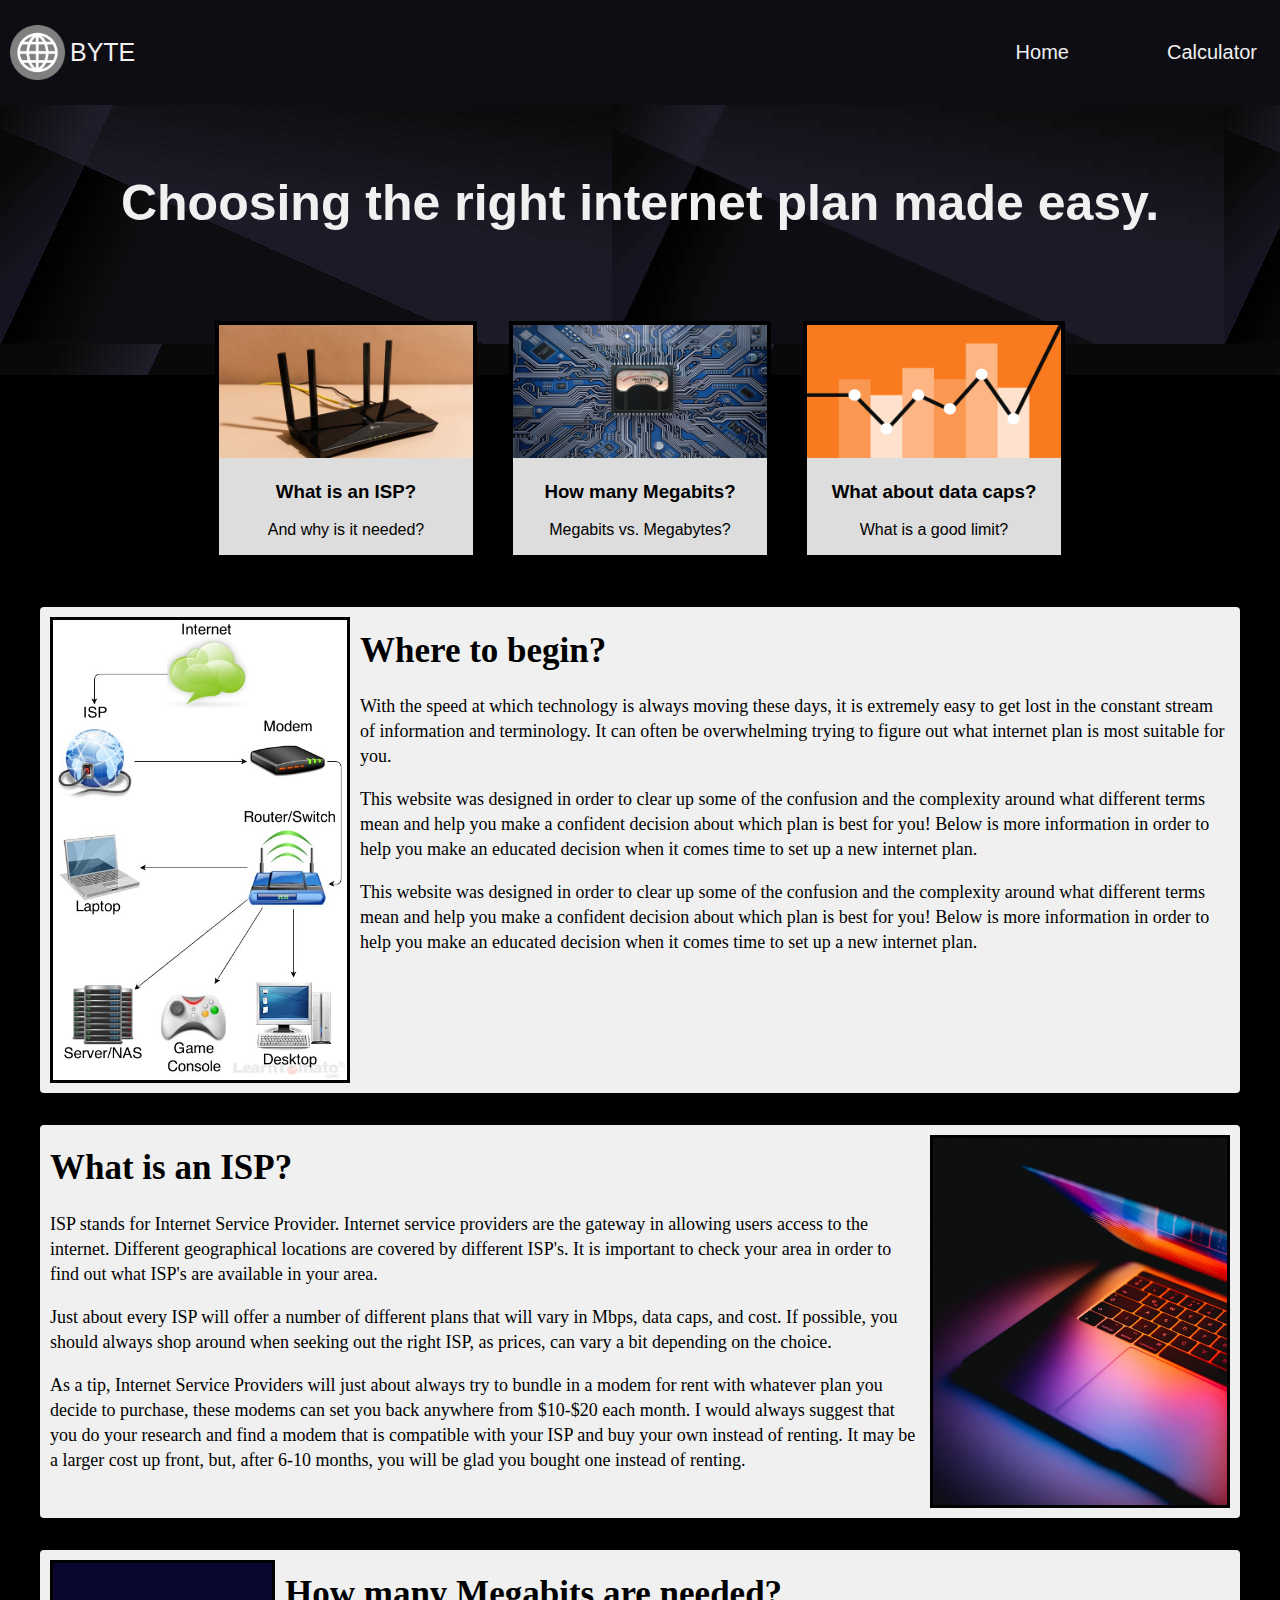
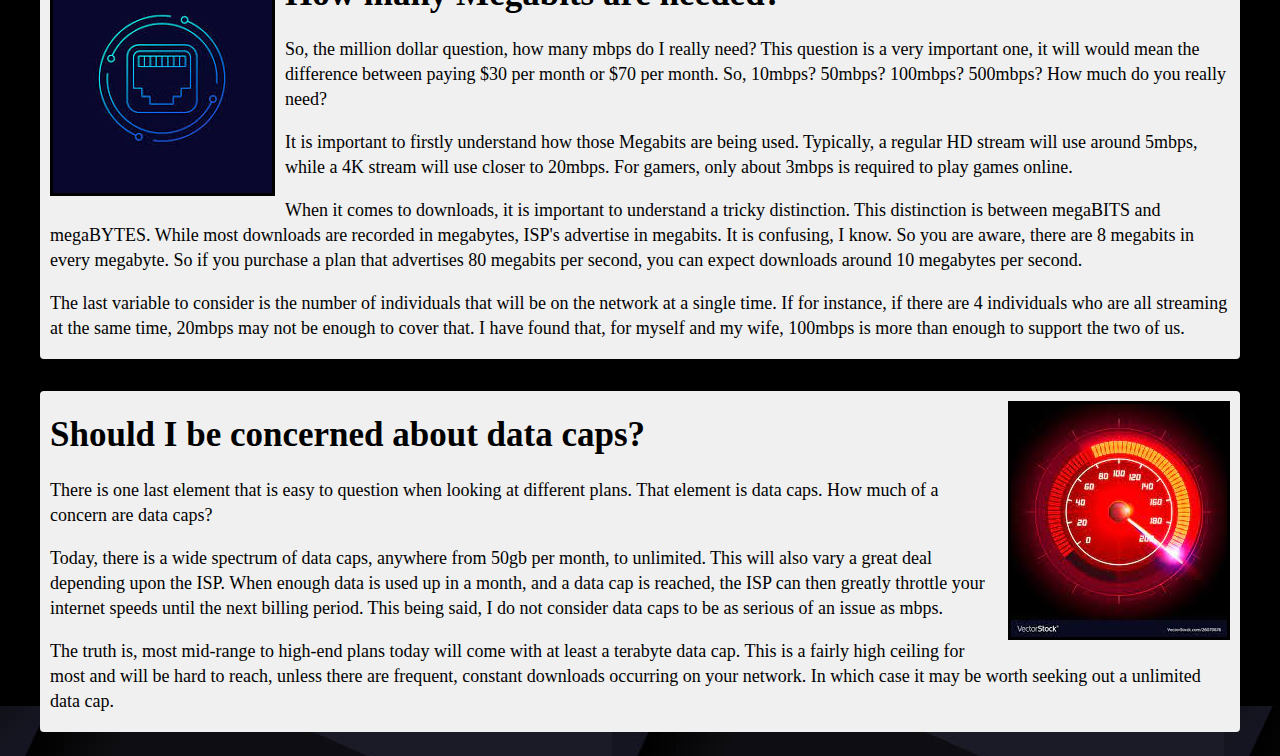
==== commit 23240159: "Calculator Page Created" ====
--- a/index.html
+++ b/index.html
@@ -15,8 +15,8 @@
                 BYTE
             </div>
             <ul class="nav-links">
-                <li><a href="">Home<a><li>
-                <li><a href="">Calculator</a></li>
+                <li><a href="index.html">Home<a><li>
+                <li><a href="calculator.html">Calculator</a></li>
             </ul>
         </div>
     </body>
@@ -49,7 +49,7 @@
         <main class="content">
             <div class="section_1">
                 <img src="images/body_photo_1.jpeg" class="body_photo_1">
-                <h1 class="body_header_1">Where to begin?</h1>
+                <h1 class="body_header">Where to begin?</h1>
                 <div class= body_text>
                     <p> With the speed at which technology is always moving these days, it is extremely easy to get lost in the constant stream of information and terminology. It can often be overwhelming trying to figure out what internet plan is most suitable for you. 
                     </p>
--- a/styles.css
+++ b/styles.css
@@ -91,6 +91,7 @@
 .card1:hover {
     transform: scale(1.1);
     transition: transform 0.2s ease;
+    background-color: #F0F0F0;
 }
 
 .card2 {
@@ -111,6 +112,7 @@
 .card2:hover {
     transform: scale(1.1);
     transition: transform 0.2s ease;
+    background-color: #F0F0F0;
 }
 
 .card3 {
@@ -131,6 +133,7 @@
 .card3:hover {
     transform: scale(1.1);
     transition: transform 0.2s ease;
+    background-color: #F0F0F0;
 }
 
 .container {
@@ -161,8 +164,7 @@
     max-height: 500px;
     shape-outside: circle;
     border: 3px solid black;
-    margin: 10px;
-   
+    margin: 10px; 
 }
 
 .body_header {
@@ -226,4 +228,104 @@
     border: 3px solid black;
     margin: 10px;
    
-}+}
+
+.calc_container {
+    position: relative; top: 200px;
+    background-color: black;
+    padding: 1.5rem;
+}
+
+.calc_title {
+    text-align: center;
+    font-size: 50px;
+    font-weight: bold;
+    position: relative; bottom: 200px;
+    font-family: arial, helvetica, sans-serif;
+    color: #F0F0F0
+}
+
+.calc_content {
+    position: relative; top: -150px;
+    display: flex;
+    flex-wrap: wrap;
+    gap: 2rem;
+    justify-content: center;
+}
+
+.calc_section_1 {
+    background-color: #F0F0F0;
+    gap: 1.5rem;
+    justify-content: center;
+    max-width: 17rem;
+    border-radius: 4px;
+}
+
+.calc_body_header {
+    display: flex;
+    justify-content: center;
+    padding-left: 10px;
+    padding-right: 10px;
+    font-size: 35px;
+}
+
+.calc_body_text {
+    text-align: center;
+    padding: 0px 10px;
+    font-size: 18px;
+    line-height:25px;
+}
+
+select {
+    border-radius: 4px;
+    box-shadow: 0 10px 25px rgba(0, 0, 0, 0.);
+    font-size: 1.5rem;
+    padding: 1em 1.5em;
+    margin: 1rem 1rem;
+    background:#1C1C25;
+    color: #F0F0F0;
+    border: 0;
+}
+
+.device_num_select {
+    display: flex;
+    justify-content: center;
+}
+
+.calc_section_4 {
+    background-color: #F0F0F0;
+    gap: 1.5rem;
+    justify-content: center;
+    min-width: 36rem;
+    max-width: 72rem;
+    border-radius: 4px;
+}
+
+#display { 
+    box-shadow: 0px 0px 43px 17px rgba(153,153,153,1);  
+    height: 70px;
+    line-height: 70px;
+    padding: 16px 8px;
+    border-radius: 4px solid red;
+    color: green;
+}
+
+button {
+    border-radius: 4px;
+    box-shadow: 0 10px 25px rgba(0, 0, 0, 0.);
+    font-size: 1.5rem;
+    padding: 1em 1.5em;
+    margin: 1rem 1rem;
+    background:#1C1C25;
+    color: #F0F0F0;
+    border: 0;
+}
+
+button:active {
+    background:#3A3A43;
+}
+
+.calc_btn {
+    display: flex;
+    justify-content: center;
+}
